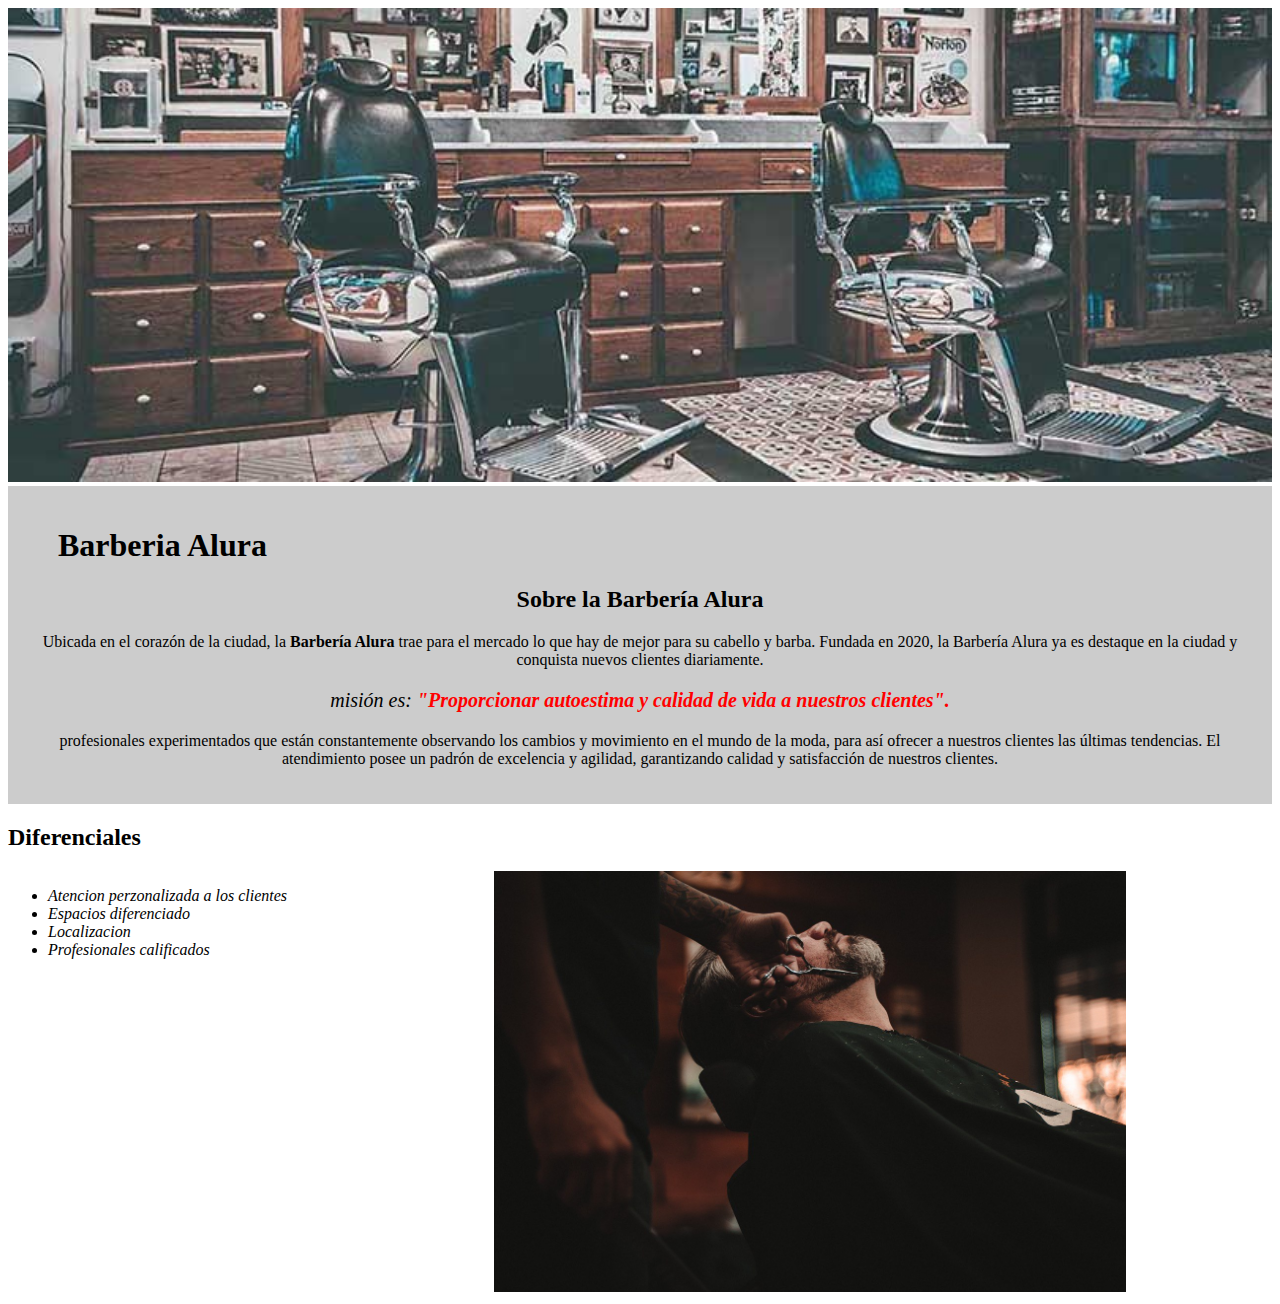
==== index.html @ 21e6e782 "Esqueleto pagina web barberia alura, pagina principal creada y una de productos para agregar los ser" ====
<!DOCTYPE html> 

<html lang="es">  
<head> 
    <meta charset="UTF-8"> 
    <title> Barberia ALura</title>
    <link rel="stylesheet" href="style.css">
</head>

<body> 

<img  id="banner" src="banner/banner.jpg">

<div class="principal"> 
    <h1 class="titulo-principal"> Barberia Alura</h1>

    <h2 class="titulo-centralizado">  Sobre la Barbería Alura </h2>

    <P>Ubicada en el corazón de la ciudad, la <strong> Barbería Alura </strong> trae para el mercado lo que hay de mejor para su cabello y barba. Fundada en 2020, la Barbería Alura ya es destaque en la ciudad y conquista nuevos clientes diariamente. </P>

    <p id="mision"> <em> misión es: <strong>"Proporcionar autoestima y calidad de vida a nuestros clientes". </strong> </em> </p>

    <p> profesionales experimentados que están constantemente observando los cambios y movimiento en el mundo de la moda, para así ofrecer a nuestros clientes las últimas tendencias. El atendimiento posee un padrón de excelencia y agilidad, garantizando calidad y satisfacción de nuestros clientes. </p>
</div>

    <div class="diferenciales">
    <h2> Diferenciales</h2>

    <ul> 
        <li class="items"> Atencion perzonalizada a los clientes</li>
        <li class="items">Espacios diferenciado </li> 
        <li class="items"> Localizacion </li>
        <li class="items"> Profesionales calificados </li> 
    </ul>
        <img src="diferenciales/diferenciales.jpg" class="imagenDiferenciales">
</div>

</body>
</html>
---- style.css ----
.titulo-principal {
    padding-left: 30px;
}

#banner {
    width: 100%;
}

.principal {
    background-color: #CCCCCC;
    padding: 20px;
}

.titulo-centralizado {
    text-align: center;
    
 }

p {
    text-align: center;
} 

em strong {
    color: red;

}

#mision {
    font-size: 20px;
}

.items {
    font-style: italic;
}

ul{
    display: inline-block;
    vertical-align: top;
    width: 20%;
    margin-right: 15%;
}

.imagenDiferenciales{
    width: 50%;
}
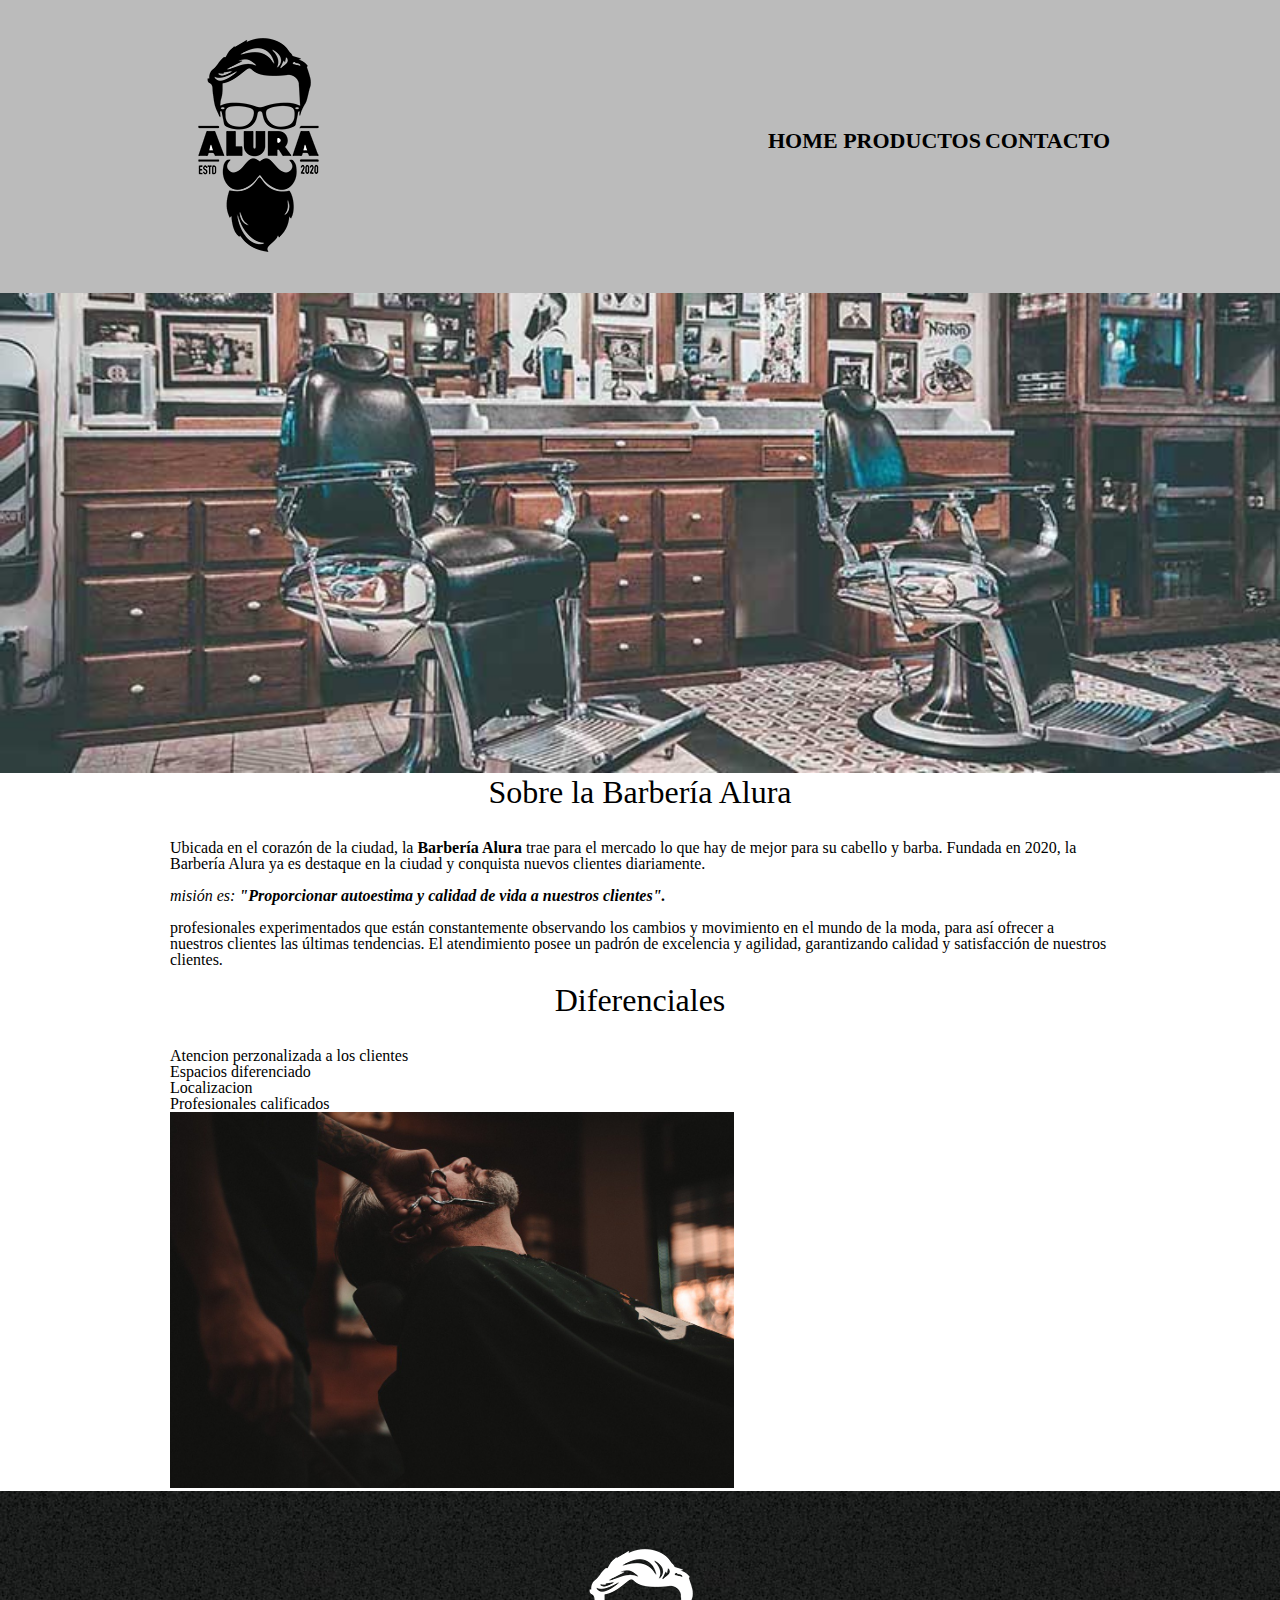
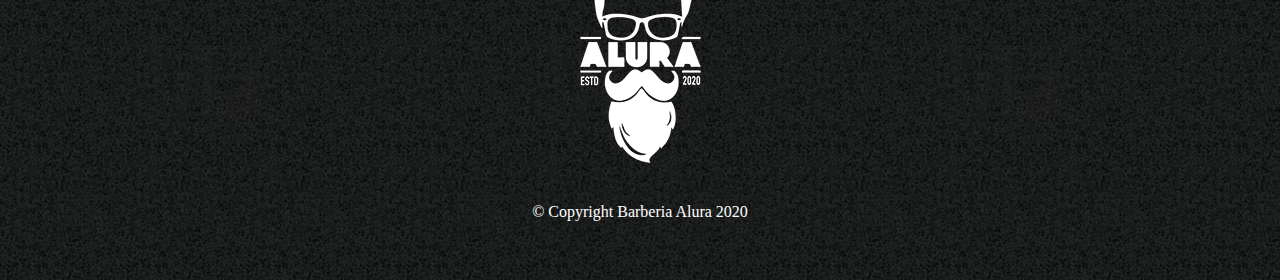
==== commit aff9421c: "mejorando el home de la pagina" ====
--- a/index.html
+++ b/index.html
@@ -4,36 +4,52 @@
 <head> 
     <meta charset="UTF-8"> 
     <title> Barberia ALura</title>
+    <link rel="stylesheet" href="reset.css">
     <link rel="stylesheet" href="style.css">
 </head>
 
 <body> 
+    <header>
+        <div class="caja">
+        <h1> <img src="imagenes/logo.png"> </h1>
+            <nav>
+                <ul>
+                    <li><a href="index.html"> Home </a></li>
+                    <li> <a href="productos.html">Productos</a></li>
+                    <li><a href="contacto.html">Contacto </a></li>
+                </ul>
+            </nav>
+    </div>
+    </header>
+<img  class="banner" src="banner/banner.jpg">
 
-<img  id="banner" src="banner/banner.jpg">
+    <main>
+        <section class="principal"> 
+            
+            <h2 class="titulo-principal">  Sobre la Barbería Alura </h2>
 
-<div class="principal"> 
-    <h1 class="titulo-principal"> Barberia Alura</h1>
+            <P>Ubicada en el corazón de la ciudad, la <strong> Barbería Alura </strong> trae para el mercado lo que hay de mejor para su cabello y barba. Fundada en 2020, la Barbería Alura ya es destaque en la ciudad y conquista nuevos clientes diariamente. </P>
 
-    <h2 class="titulo-centralizado">  Sobre la Barbería Alura </h2>
+            <p id="mision"> <em> misión es: <strong>"Proporcionar autoestima y calidad de vida a nuestros clientes". </strong> </em> </p>
 
-    <P>Ubicada en el corazón de la ciudad, la <strong> Barbería Alura </strong> trae para el mercado lo que hay de mejor para su cabello y barba. Fundada en 2020, la Barbería Alura ya es destaque en la ciudad y conquista nuevos clientes diariamente. </P>
+            <p> profesionales experimentados que están constantemente observando los cambios y movimiento en el mundo de la moda, para así ofrecer a nuestros clientes las últimas tendencias. El atendimiento posee un padrón de excelencia y agilidad, garantizando calidad y satisfacción de nuestros clientes. </p>
+        </section>
 
-    <p id="mision"> <em> misión es: <strong>"Proporcionar autoestima y calidad de vida a nuestros clientes". </strong> </em> </p>
+        <section class="diferenciales">
+        <h3 class="titulo-principal"> Diferenciales</h3>
 
-    <p> profesionales experimentados que están constantemente observando los cambios y movimiento en el mundo de la moda, para así ofrecer a nuestros clientes las últimas tendencias. El atendimiento posee un padrón de excelencia y agilidad, garantizando calidad y satisfacción de nuestros clientes. </p>
-</div>
-
-    <div class="diferenciales">
-    <h2> Diferenciales</h2>
-
-    <ul> 
-        <li class="items"> Atencion perzonalizada a los clientes</li>
-        <li class="items">Espacios diferenciado </li> 
-        <li class="items"> Localizacion </li>
-        <li class="items"> Profesionales calificados </li> 
-    </ul>
-        <img src="diferenciales/diferenciales.jpg" class="imagenDiferenciales">
-</div>
-
+        <ul> 
+            <li class="items"> Atencion perzonalizada a los clientes</li>
+            <li class="items">Espacios diferenciado </li> 
+            <li class="items"> Localizacion </li>
+            <li class="items"> Profesionales calificados </li> 
+        </ul>
+            <img src="diferenciales/diferenciales.jpg" class="imagenDiferenciales">
+        </section>
+    </main>
+    <footer>
+        <img src="imagenes/logo-blanco.png">
+        <p class="copyright"> &copy Copyright Barberia Alura 2020 </p>
+    </footer>
 </body>
 </html>--- a/style.css
+++ b/style.css
@@ -1,45 +1,181 @@
-.titulo-principal {
-    padding-left: 30px;
+header {
+    background-color: #BBBBBB;
+    padding: 20px 0;
 }
 
-#banner {
+.caja {
+    width: 940px;
+    position: relative;
+    margin: 0 auto;
+}
+
+nav {
+    position: absolute;
+    top: 110px;
+    right: 0;
+}
+
+nav li {
+    display: inline;
+    margin: 0,  0, 0, 15px;
+}
+
+nav a {
+    text-transform: uppercase;
+    color: #000000;
+    font-weight: bold;
+    font-size: 22px;
+    text-decoration: none;
+}
+
+nav a:hover {
+    color: #c78c19;
+    text-decoration: underline;
+}
+
+.productos {
+    width: 940px;
+    margin: 0 auto;
+    padding: 50px;
+}
+
+.productos li {
+    display: inline-block;
+    text-align: center;
+    width: 30%;
+    vertical-align: top;
+    color: #000000;
+    margin: 0 1.5%;
+    padding: 30px 20px;
+    box-sizing: border-box;
+    border-color: #000000;
+    border-width: 2px;
+    border-style: solid;
+    border-radius: 10px;
+}
+
+.productos li:hover {
+    border-color: #c78c19;
+}
+
+.productos li:active {
+    border-color: #088c19;
+}
+
+.productos h2 {
+    font-size: 30px;
+    font-weight: bold;
+}
+
+.productos li:hover h2 {
+    font-size: 33px;
+}
+
+.producto-descripcion {
+    font-size: 18px;
+}
+
+.producto-precio {
+    font-size: 20px;
+    font-weight: bold;
+    margin-top: 10px;
+}
+
+footer {
+    text-align: center;
+    background: url(imagenes/bg.jpg);
+    padding: 40px;
+}
+
+.copyright {
+    color: #FFFFFF;
+    font-size: 16px;
+    margin: 20px;
+}
+
+main {
+    width: 940px;
+    margin: 0 auto;
+}
+
+form {
+    margin: 40px;
+}
+
+form label, form legend {
+    display:block;
+    font-size: 20px;
+    margin: 0 0 10px;
+}
+
+.input-padron {
+    display: block;
+    margin: 0 0 20px;
+    padding: 10px 25px;
+    width: 50%;
+}
+
+.checkbox {
+    margin: 20px 0;
+}
+
+.enviar {
+    width: 40%;
+    padding: 15px 0;
+    font-size: 18px;
+    font-weight: bold;
+    color: white;
+    background: orange;
+    border: none;
+    border-radius: 5px;
+    transition: 1s all;
+    cursor: pointer;
+}
+
+.enviar:hover {
+    background: darkorange;
+    transform: scale(1.2);
+}
+
+table {
+    margin: 40px 40px;
+}
+
+thead {
+    background: #555555;
+    color: white;
+    font-weight: bold;
+}
+
+td, th {
+    border: 1px solid #000000;
+    padding: 8px 15px;
+}
+
+/*CSS para nuestro home*/
+
+.banner {
     width: 100%;
 }
 
-.principal {
-    background-color: #CCCCCC;
-    padding: 20px;
+.titulo-principal {
+    text-align: center;
+    font-size: 2em;
+    margin: 0 0 1em;
 }
 
-.titulo-centralizado {
-    text-align: center;
-    
- }
-
-p {
-    text-align: center;
-} 
-
-em strong {
-    color: red;
-
+.principal p {
+    margin: 0 0 1em;
 }
 
-#mision {
-    font-size: 20px;
+.principal strong {
+    font-weight: bold;
 }
 
-.items {
+.principal em {
     font-style: italic;
 }
 
-ul{
-    display: inline-block;
-    vertical-align: top;
-    width: 20%;
-    margin-right: 15%;
-}
-
-.imagenDiferenciales{
-    width: 50%;
-}
+.imagenDiferenciales {
+    width: 60%;
+}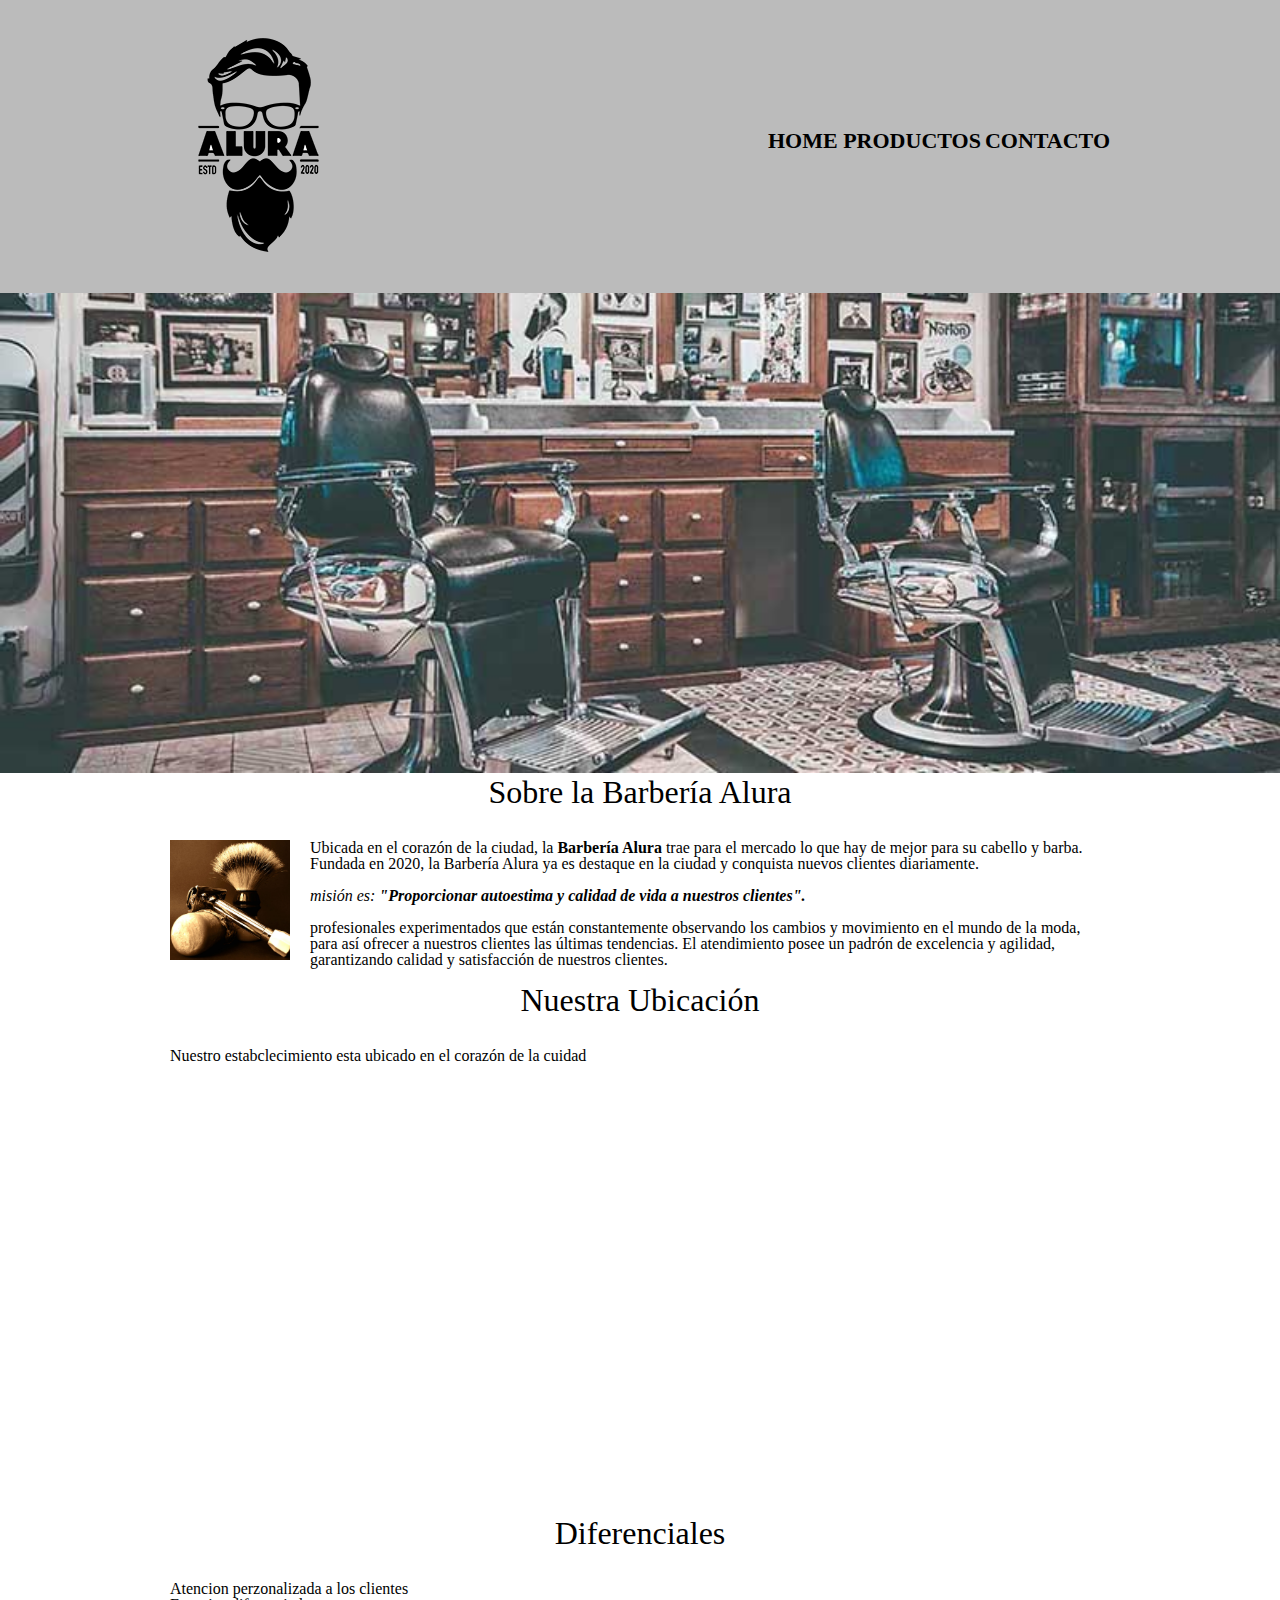
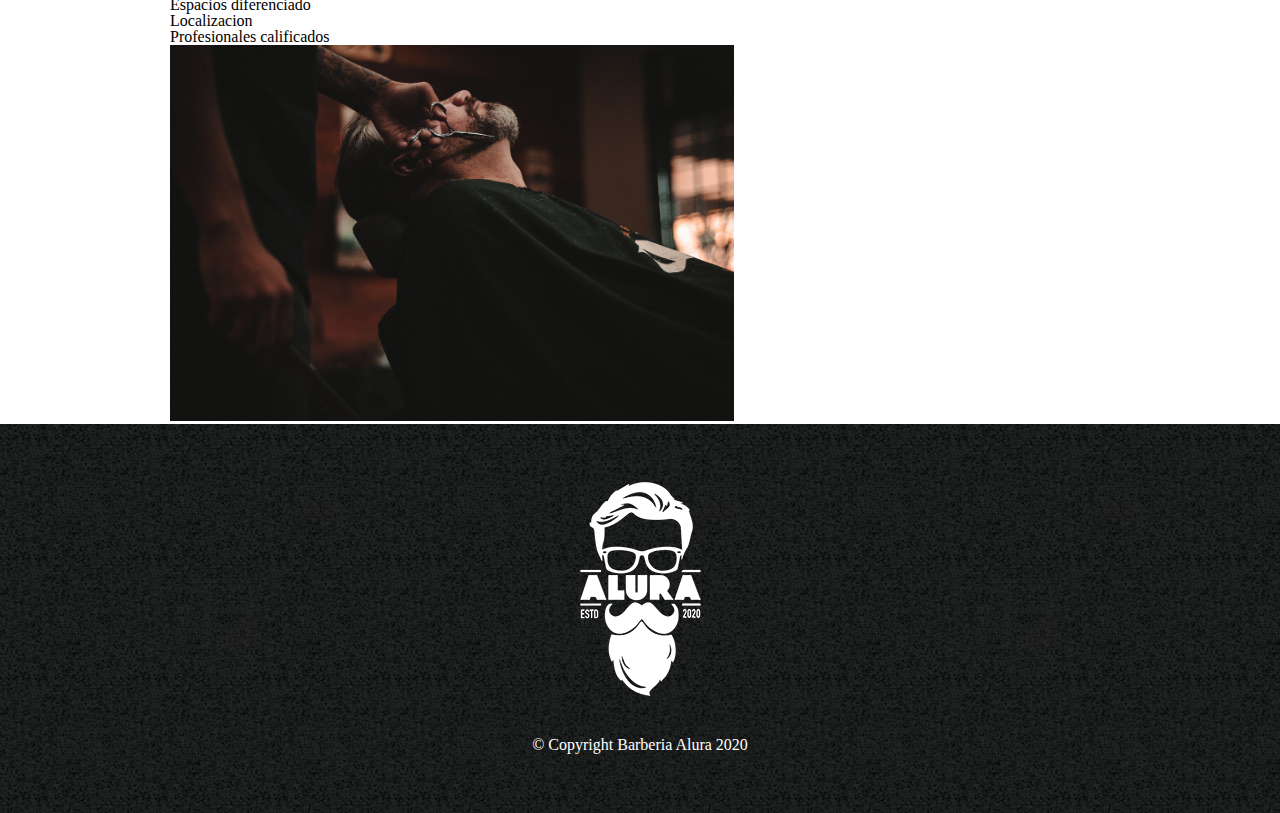
==== commit 58e432d7: "Agregue el mapa con la dirreccion" ====
--- a/index.html
+++ b/index.html
@@ -27,12 +27,19 @@
         <section class="principal"> 
             
             <h2 class="titulo-principal">  Sobre la Barbería Alura </h2>
+            <img class="utensilios" src="imagenes/utensilios[1].jpg" alt="utensilios de un barbero">
 
             <P>Ubicada en el corazón de la ciudad, la <strong> Barbería Alura </strong> trae para el mercado lo que hay de mejor para su cabello y barba. Fundada en 2020, la Barbería Alura ya es destaque en la ciudad y conquista nuevos clientes diariamente. </P>
 
             <p id="mision"> <em> misión es: <strong>"Proporcionar autoestima y calidad de vida a nuestros clientes". </strong> </em> </p>
 
             <p> profesionales experimentados que están constantemente observando los cambios y movimiento en el mundo de la moda, para así ofrecer a nuestros clientes las últimas tendencias. El atendimiento posee un padrón de excelencia y agilidad, garantizando calidad y satisfacción de nuestros clientes. </p>
+        </section>
+
+        <section class="mapa">
+            <h3 class="titulo-principal"> Nuestra Ubicación </h3>
+            <p> Nuestro estabclecimiento esta ubicado en el corazón de la cuidad<p>
+                <iframe src="https://www.google.com/maps/embed?pb=!1m18!1m12!1m3!1d3656.4078407285406!2d-46.63721302481775!3d-23.58970197878031!2m3!1f0!2f0!3f0!3m2!1i1024!2i768!4f13.1!3m3!1m2!1s0x94ce5bd9bb943bf5%3A0x6f642995c970f0fe!2scaelum%20alura!5e0!3m2!1ses!2ses!4v1708197113920!5m2!1ses!2ses" width="600" height="450" style="border:0;" allowfullscreen="" loading="lazy" referrerpolicy="no-referrer-when-downgrade"></iframe>
         </section>
 
         <section class="diferenciales">
--- a/style.css
+++ b/style.css
@@ -162,6 +162,7 @@
     text-align: center;
     font-size: 2em;
     margin: 0 0 1em;
+    clear: left;
 }
 
 .principal p {
@@ -176,6 +177,13 @@
     font-style: italic;
 }
 
+.utensilios {
+    width: 120px;
+    float: left;
+    margin: 0 20px 20px 0;
+}
+
 .imagenDiferenciales {
     width: 60%;
-}+}
+
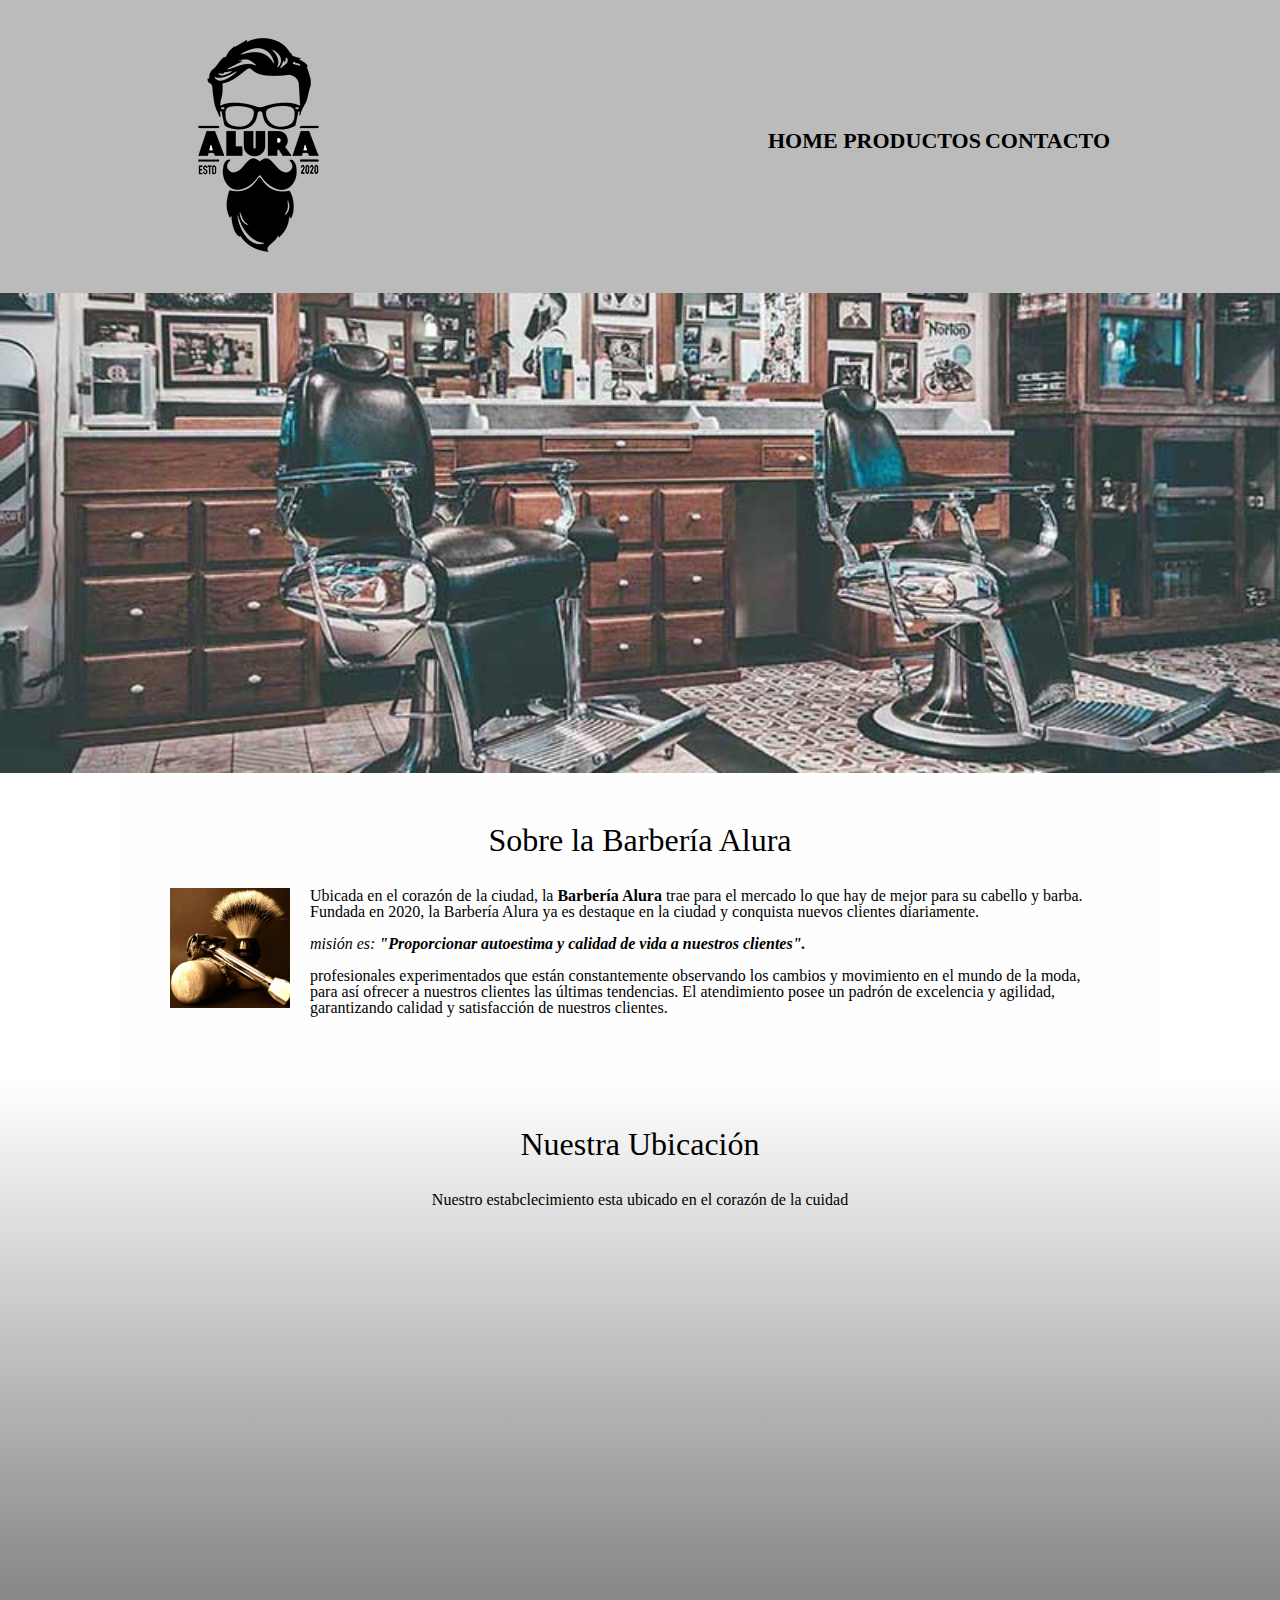
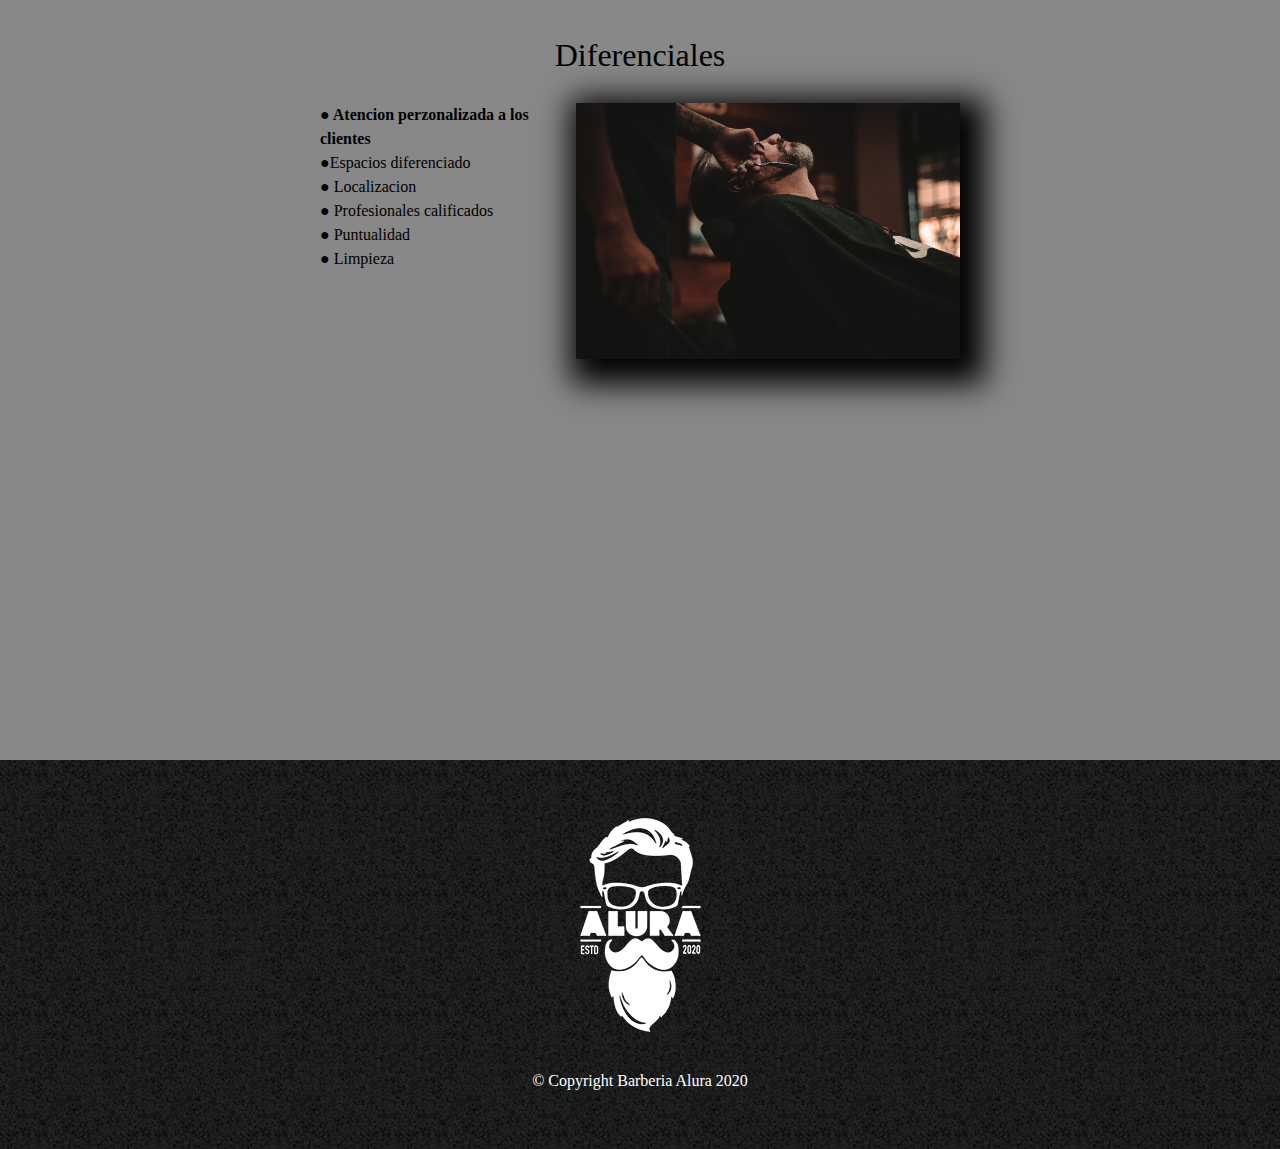
==== commit ef4c4317: "terminada toda la parte visual de la pagina, aprendio a utilizar pseudo clases y pseudo elemtos" ====
--- a/index.html
+++ b/index.html
@@ -3,6 +3,7 @@
 <html lang="es">  
 <head> 
     <meta charset="UTF-8"> 
+    <meta name="viewport" content="width=device-width">
     <title> Barberia ALura</title>
     <link rel="stylesheet" href="reset.css">
     <link rel="stylesheet" href="style.css">
@@ -39,20 +40,31 @@
         <section class="mapa">
             <h3 class="titulo-principal"> Nuestra Ubicación </h3>
             <p> Nuestro estabclecimiento esta ubicado en el corazón de la cuidad<p>
-                <iframe src="https://www.google.com/maps/embed?pb=!1m18!1m12!1m3!1d3656.4078407285406!2d-46.63721302481775!3d-23.58970197878031!2m3!1f0!2f0!3f0!3m2!1i1024!2i768!4f13.1!3m3!1m2!1s0x94ce5bd9bb943bf5%3A0x6f642995c970f0fe!2scaelum%20alura!5e0!3m2!1ses!2ses!4v1708197113920!5m2!1ses!2ses" width="600" height="450" style="border:0;" allowfullscreen="" loading="lazy" referrerpolicy="no-referrer-when-downgrade"></iframe>
+
+            <div class="mapa-contenido">
+                <iframe src="https://www.google.com/maps/embed?pb=!1m18!1m12!1m3!1d3656.4078407285406!2d-46.63721302481775!3d-23.58970197878031!2m3!1f0!2f0!3f0!3m2!1i1024!2i768!4f13.1!3m3!1m2!1s0x94ce5bd9bb943bf5%3A0x6f642995c970f0fe!2scaelum%20alura!5e0!3m2!1ses!2ses!4v1708197113920!5m2!1ses!2ses" width="100%" height="300" style="border:0;" allowfullscreen="" loading="lazy" referrerpolicy="no-referrer-when-downgrade"></iframe>
+           </div>
         </section>
 
         <section class="diferenciales">
         <h3 class="titulo-principal"> Diferenciales</h3>
+        
+        <div class="contenido-diferenciales">
 
-        <ul> 
-            <li class="items"> Atencion perzonalizada a los clientes</li>
-            <li class="items">Espacios diferenciado </li> 
-            <li class="items"> Localizacion </li>
-            <li class="items"> Profesionales calificados </li> 
-        </ul>
-            <img src="diferenciales/diferenciales.jpg" class="imagenDiferenciales">
+            <ul class="lista-diferenciales">
+                <li class="items"> Atencion perzonalizada a los clientes</li>
+                <li class="items">Espacios diferenciado </li> 
+                <li class="items"> Localizacion </li>
+                <li class="items"> Profesionales calificados </li> 
+                <li class="items"> Puntualidad</li>
+                <li class="items"> Limpieza</li>
+        </ul><img src="diferenciales/diferenciales.jpg" class="imagen-diferenciales">
+        </div>
+        <div class="video">
+            <iframe width="560" height="315" src="https://www.youtube.com/embed/wcVVXUV0YUY" frameborder="0" allow="accelerometer; autoplay; clipboard-write; encrypted-media; gyroscope; picture-in-picture" allowfullscreen></iframe>
+        </div>   
         </section>
+       
     </main>
     <footer>
         <img src="imagenes/logo-blanco.png">
--- a/style.css
+++ b/style.css
@@ -1,3 +1,4 @@
+
 header {
     background-color: #BBBBBB;
     padding: 20px 0;
@@ -93,11 +94,6 @@
     margin: 20px;
 }
 
-main {
-    width: 940px;
-    margin: 0 auto;
-}
-
 form {
     margin: 40px;
 }
@@ -158,15 +154,24 @@
     width: 100%;
 }
 
+.principal {
+    background: #FEFEFE;
+    padding: 3em;
+    width: 940px;
+    margin: 0 auto;
+}
+
 .titulo-principal {
     text-align: center;
     font-size: 2em;
     margin: 0 0 1em;
     clear: left;
+    font-family: 'Lucida Sans';
 }
 
 .principal p {
     margin: 0 0 1em;
+    font-family: 'Lucida Sans';
 }
 
 .principal strong {
@@ -183,7 +188,67 @@
     margin: 0 20px 20px 0;
 }
 
-.imagenDiferenciales {
+.mapa {
+    padding: 3em 0;
+    background: linear-gradient(#FFFFFF, #888888);
+}
+
+.mapa p {
+    margin: 0 0 2em;
+    text-align: center;
+    font-family: 'Lucida Sans';
+}
+
+.mapa-contenido {
+    width: 940px;
+    margin: 0 auto;
+}
+
+.diferenciales {
+    padding: 3em 0;
+    background: #888888;
+}
+.contenido-diferenciales {
+    width: 640px;
+    margin: 0 auto;
+    font-family: 'Lucida Sans';
+}
+
+.lista-diferenciales {
+    width: 40%;
+    display: inline-block;
+    vertical-align: top;
+}
+
+.items {
+    line-height: 1.5;
+}
+
+.items::before {
+    content: "●";
+}
+.items:first-child { 
+    font-weight: bold;
+}
+
+.imagen-diferenciales {
     width: 60%;
-}
-
+    transition: 400ms;
+    box-shadow: 10px 10px 30px 15px #000000;
+}
+
+.imagen-diferenciales:hover {
+    opacity: 0.3;
+}
+.video {
+    width: 560px;
+    margin: 1em auto;
+}
+
+@media screen and (max-width: 480px) {
+    .caja, .principal, .mapa-contenido {
+        width: auto;
+    }
+}
+
+
